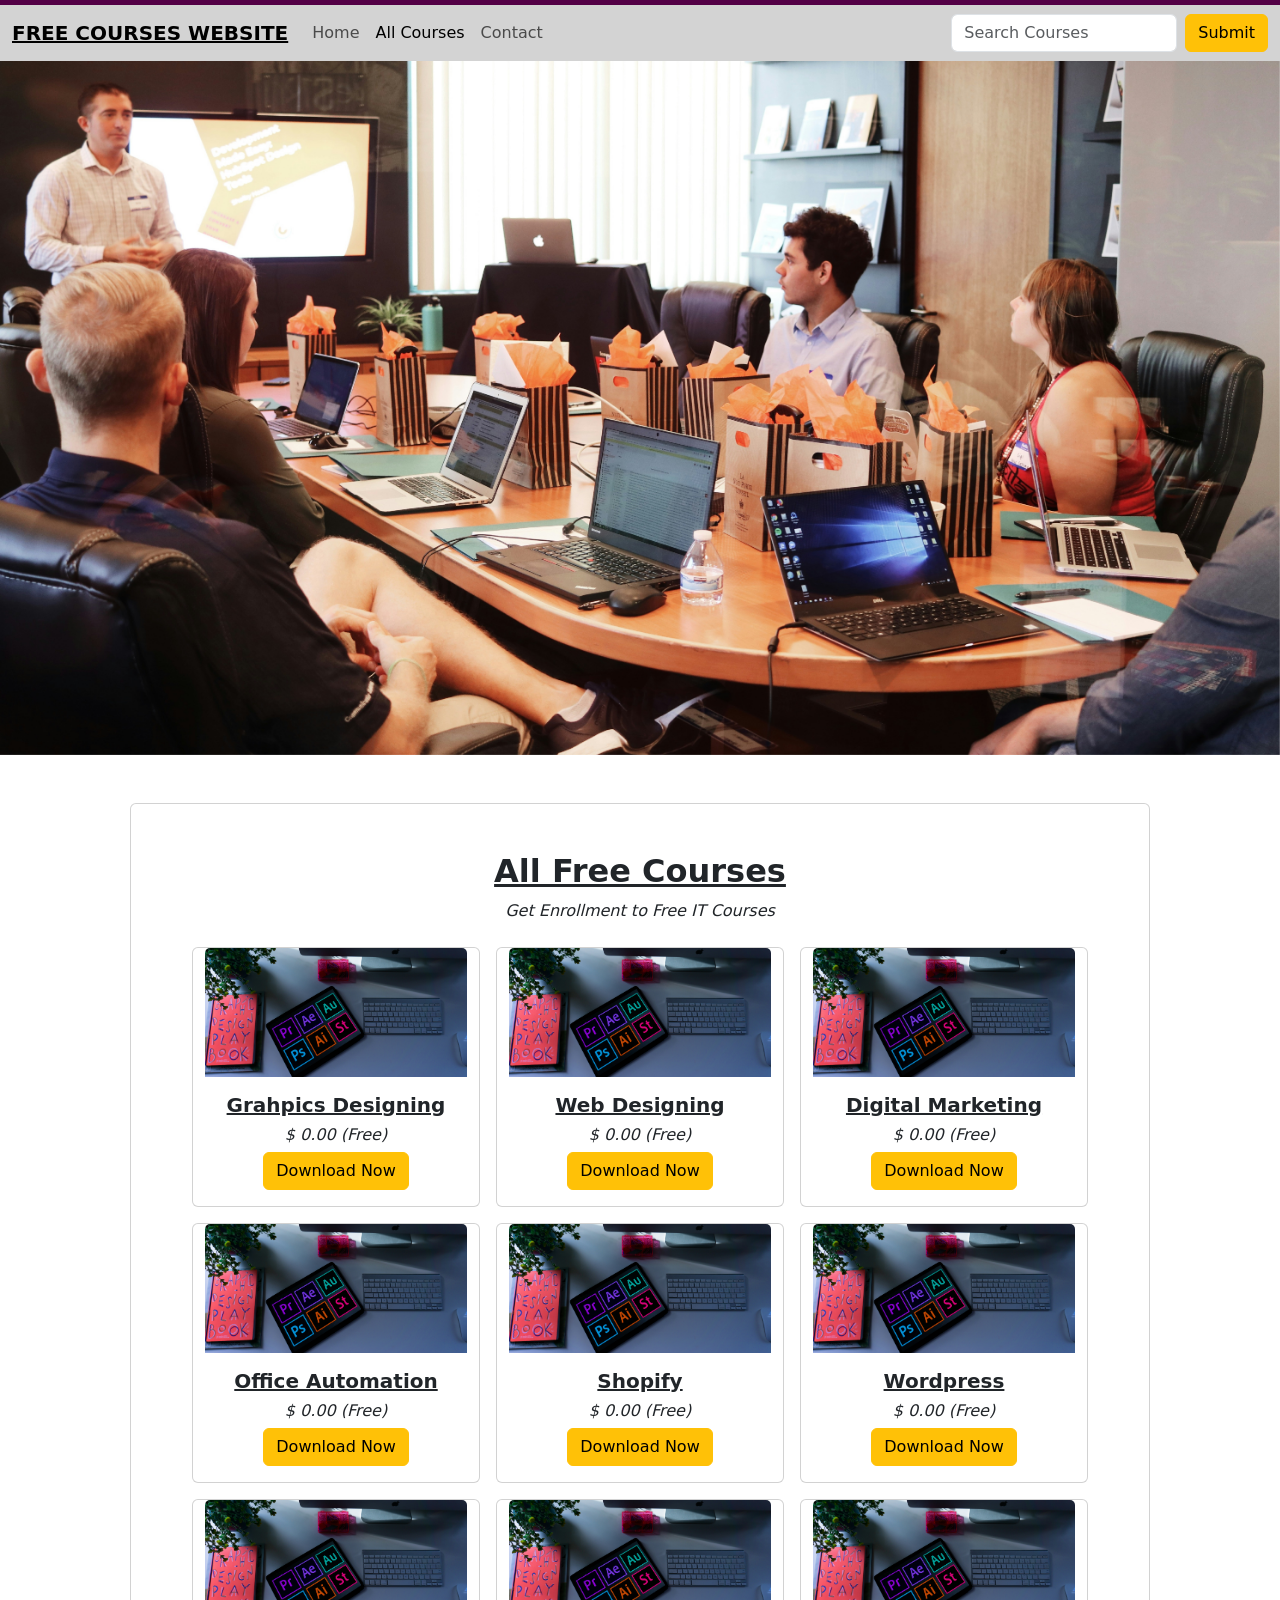
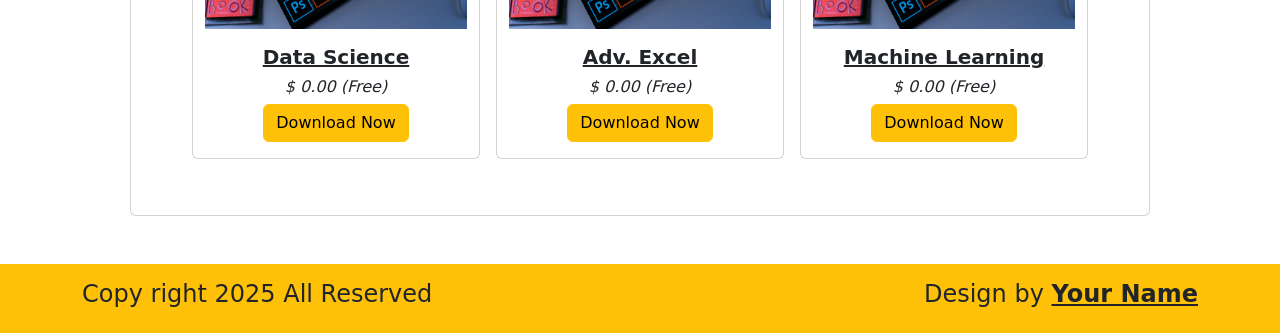
==== source code/Static-FreeCoursesWebsite/allcourses.html @ 1582b6dd "update" ====
<!DOCTYPE html>
<html lang="en">

<head>
    <meta charset="UTF-8">
    <meta name="viewport" content="width=device-width, initial-scale=1.0">
    <title>Static-FreeCoursesWebsite</title>
    <link rel="stylesheet" href="./style.css">
    <!-- bootstrap CDN -->
    <link href="https://cdn.jsdelivr.net/npm/bootstrap@5.3.8/dist/css/bootstrap.min.css" rel="stylesheet"
        integrity="sha384-sRIl4kxILFvY47J16cr9ZwB07vP4J8+LH7qKQnuqkuIAvNWLzeN8tE5YBujZqJLB" crossorigin="anonymous">
</head>

<body>

    <nav class="navbar navbar-expand-lg navbar-light">
        <div class="container-fluid">
            <a class="navbar-brand" href="./index.html"><b><u>FREE COURSES WEBSITE</u></b></a>
            <button class="navbar-toggler" type="button" data-bs-toggle="collapse"
                data-bs-target="#navbarSupportedContent" aria-controls="navbarSupportedContent" aria-expanded="false"
                aria-label="Toggle navigation">
                <span class="navbar-toggler-icon"></span>
            </button>
            <div class="collapse navbar-collapse" id="navbarSupportedContent">
                <ul class="navbar-nav me-auto mb-2 mb-lg-0">
                    <li class="nav-item">
                        <a class="nav-link" aria-current="page" href="index.html">Home</a>
                    </li>
                    <li class="nav-item">
                        <a class="nav-link active" href="./allcourses.html">All Courses</a>
                    </li>

                    <li class="nav-item">
                        <a class="nav-link" href="./contact.html">Contact</a>
                    </li>
                </ul>
                <form class="d-flex">
                    <input class="form-control me-2" type="search" placeholder="Search Courses" aria-label="Search">
                    <button class="btn btn-warning" type="submit">Submit</button>
                </form>
            </div>
        </div>
    </nav>



    <!-- =============================
=============================
============================= -->

    <div id="carouselExampleSlidesOnly" class="carousel slide" data-bs-ride="carousel">
        <div class="carousel-inner">
            <div class="carousel-item active">
                <img src="./assets/courses.jpg" class="d-block w-100" alt="courses image">
            </div>

        </div>
    </div>


    <!-- =============================
=============================
============================= -->


    <div class="container">
        <div class="content p-5">
            <div class="card text-center p-5">
                <h2><b><u>All Free Courses</u></b></h2>
                <p><i>Get Enrollment to Free IT Courses</i></p>

                <div class="all-courses row justify-content-center">

                    <div class="card m-2" style="width: 18rem;">
                        <img src="./assets/grahpics.jpg" class="card-img-top" alt="course 1">
                        <div class="card-body">
                            <h5 class="card-title"><b><u>Grahpics Designing</u></b></h5>
                            <h6 class="card-title"><i> $ 0.00 (Free)</i></h6>

                            <a href="#" class="btn btn-warning">Download Now</a>
                        </div>
                    </div>

                    <div class="card m-2" style="width: 18rem;">
                        <img src="./assets/grahpics.jpg" class="card-img-top" alt="course 1">
                        <div class="card-body">
                            <h5 class="card-title"><b><u>Web Designing</u></b></h5>
                            <h6 class="card-title"><i> $ 0.00 (Free)</i></h6>

                            <a href="#" class="btn btn-warning">Download Now</a>
                        </div>
                    </div>

                    <div class="card m-2" style="width: 18rem;">
                        <img src="./assets/grahpics.jpg" class="card-img-top" alt="course 1">
                        <div class="card-body">
                            <h5 class="card-title"><b><u>Digital Marketing</u></b></h5>
                            <h6 class="card-title"><i> $ 0.00 (Free)</i></h6>

                            <a href="#" class="btn btn-warning">Download Now</a>
                        </div>
                    </div>


                </div>

                <div class="all-courses row justify-content-center">

                    <div class="card m-2" style="width: 18rem;">
                        <img src="./assets/grahpics.jpg" class="card-img-top" alt="course 1">
                        <div class="card-body">
                            <h5 class="card-title"><b><u>Office Automation</u></b></h5>
                            <h6 class="card-title"><i> $ 0.00 (Free)</i></h6>

                            <a href="#" class="btn btn-warning">Download Now</a>
                        </div>
                    </div>

                    <div class="card m-2" style="width: 18rem;">
                        <img src="./assets/grahpics.jpg" class="card-img-top" alt="course 1">
                        <div class="card-body">
                            <h5 class="card-title"><b><u>Shopify</u></b></h5>
                            <h6 class="card-title"><i> $ 0.00 (Free)</i></h6>

                            <a href="#" class="btn btn-warning">Download Now</a>
                        </div>
                    </div>

                    <div class="card m-2" style="width: 18rem;">
                        <img src="./assets/grahpics.jpg" class="card-img-top" alt="course 1">
                        <div class="card-body">
                            <h5 class="card-title"><b><u>Wordpress</u></b></h5>
                            <h6 class="card-title"><i> $ 0.00 (Free)</i></h6>

                            <a href="#" class="btn btn-warning">Download Now</a>
                        </div>
                    </div>


                </div>

                <div class="all-courses row justify-content-center">

                    <div class="card m-2" style="width: 18rem;">
                        <img src="./assets/grahpics.jpg" class="card-img-top" alt="course 1">
                        <div class="card-body">
                            <h5 class="card-title"><b><u>Data Science</u></b></h5>
                            <h6 class="card-title"><i> $ 0.00 (Free)</i></h6>

                            <a href="#" class="btn btn-warning">Download Now</a>
                        </div>
                    </div>

                    <div class="card m-2" style="width: 18rem;">
                        <img src="./assets/grahpics.jpg" class="card-img-top" alt="course 1">
                        <div class="card-body">
                            <h5 class="card-title"><b><u>Adv. Excel</u></b></h5>
                            <h6 class="card-title"><i> $ 0.00 (Free)</i></h6>

                            <a href="#" class="btn btn-warning">Download Now</a>
                        </div>
                    </div>

                    <div class="card m-2" style="width: 18rem;">
                        <img src="./assets/grahpics.jpg" class="card-img-top" alt="course 1">
                        <div class="card-body">
                            <h5 class="card-title"><b><u>Machine Learning</u></b></h5>
                            <h6 class="card-title"><i> $ 0.00 (Free)</i></h6>

                            <a href="#" class="btn btn-warning">Download Now</a>
                        </div>
                    </div>


                </div>


            </div>
        </div>
    </div>



    <!-- ===================== -->


    <div class="footer bg-warning p-3">
        <div class="container d-flex justify-content-between">

            <div class="footer-left">
                <h4>Copy right 2025 All Reserved</h4>
            </div>

            <div class="footer-right">
                <h4>Design by <u><b>Your Name</b></u></h4>
            </div>

        </div>
    </div>














</body>
<script src="./script.js"></script>
<!-- bootstrap JS -->
<script src="https://cdn.jsdelivr.net/npm/bootstrap@5.3.8/dist/js/bootstrap.bundle.min.js"
    integrity="sha384-FKyoEForCGlyvwx9Hj09JcYn3nv7wiPVlz7YYwJrWVcXK/BmnVDxM+D2scQbITxI"
    crossorigin="anonymous"></script>

</html>
---- source code/Static-FreeCoursesWebsite/style.css ----
*{
    margin: 0;
    padding: 0;
}

.navbar{
    border-top: 5px solid rgb(83, 0, 70);
    background-color: lightgray;
}
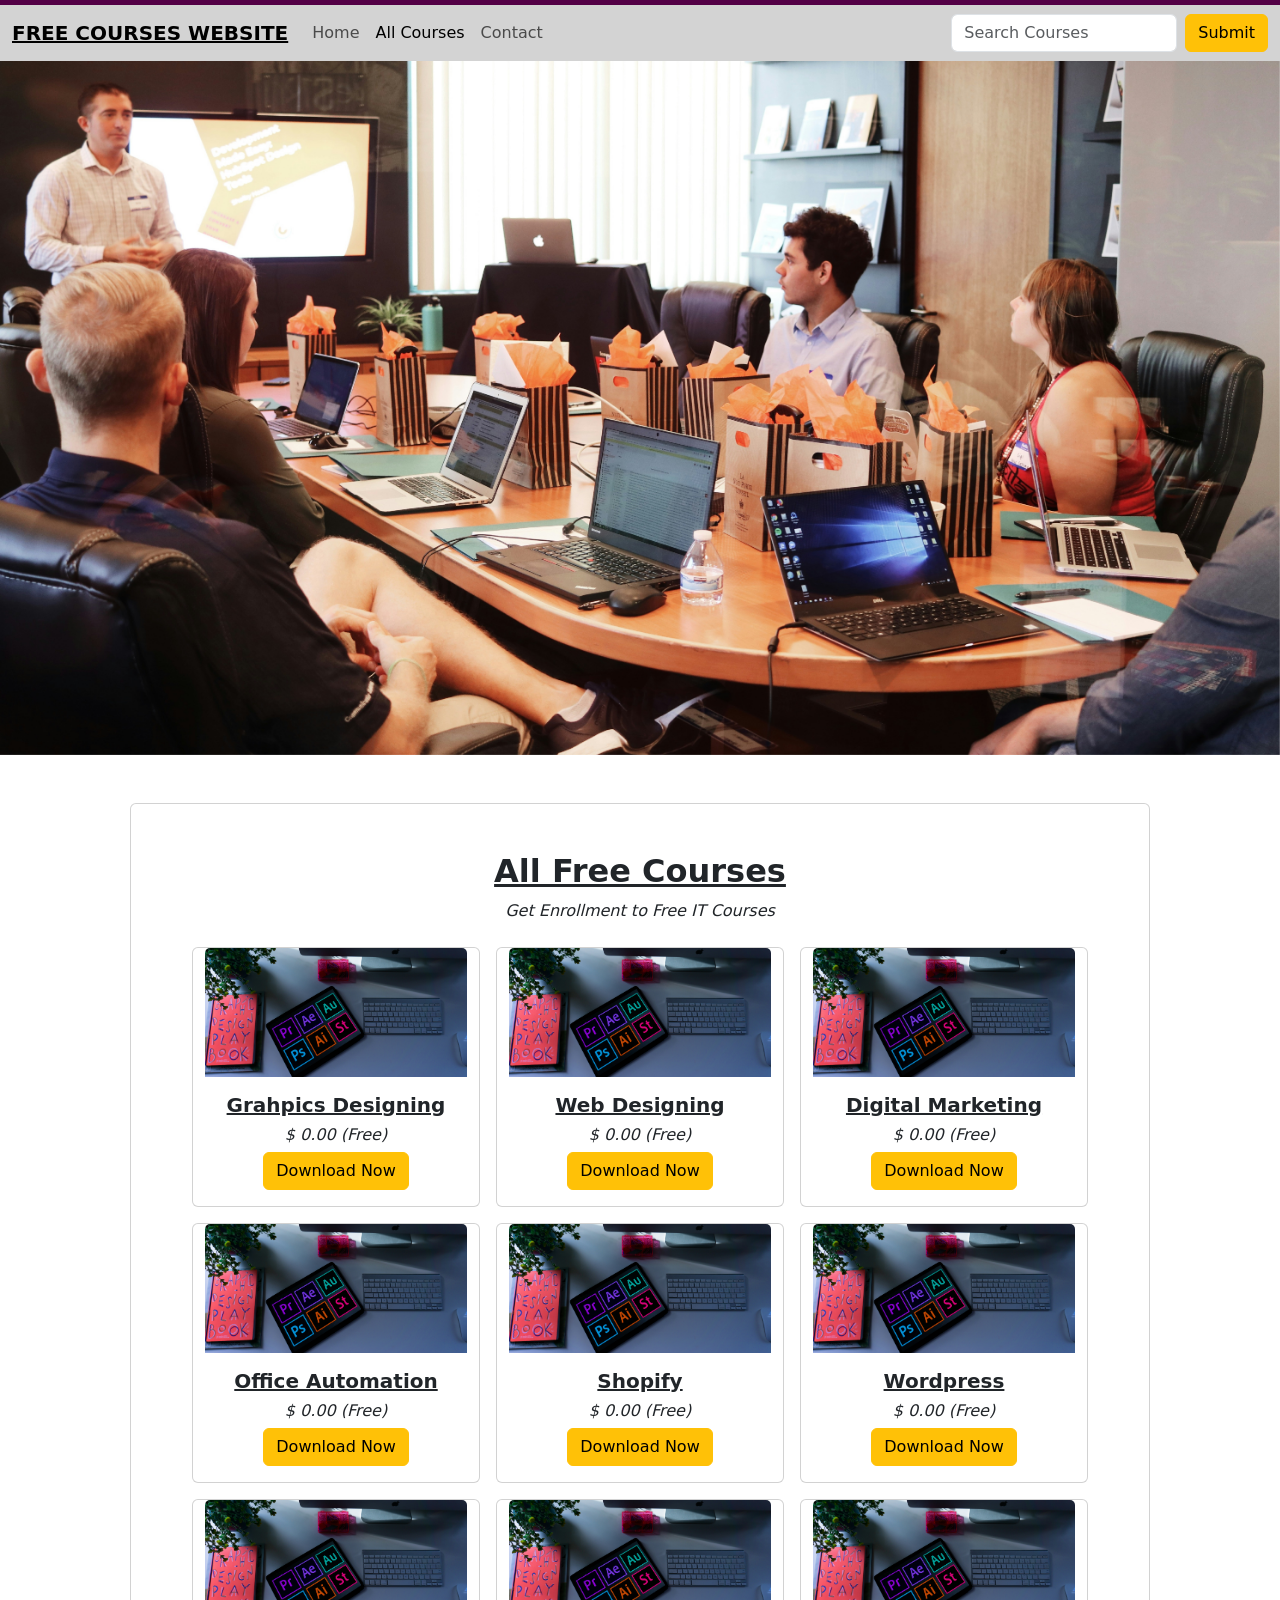
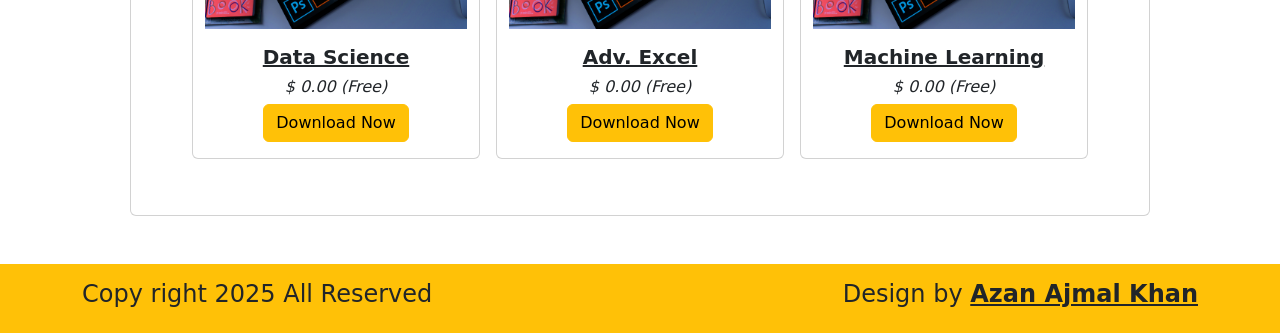
==== commit 524757c3: "2nd Data" ====
--- a/source code/Static-FreeCoursesWebsite/allcourses.html
+++ b/source code/Static-FreeCoursesWebsite/allcourses.html
@@ -192,22 +192,11 @@
             </div>
 
             <div class="footer-right">
-                <h4>Design by <u><b>Your Name</b></u></h4>
+                <h4>Design by <u><b>Azan Ajmal Khan</b></u></h4>
             </div>
 
         </div>
     </div>
-
-
-
-
-
-
-
-
-
-
-
 
 
 
